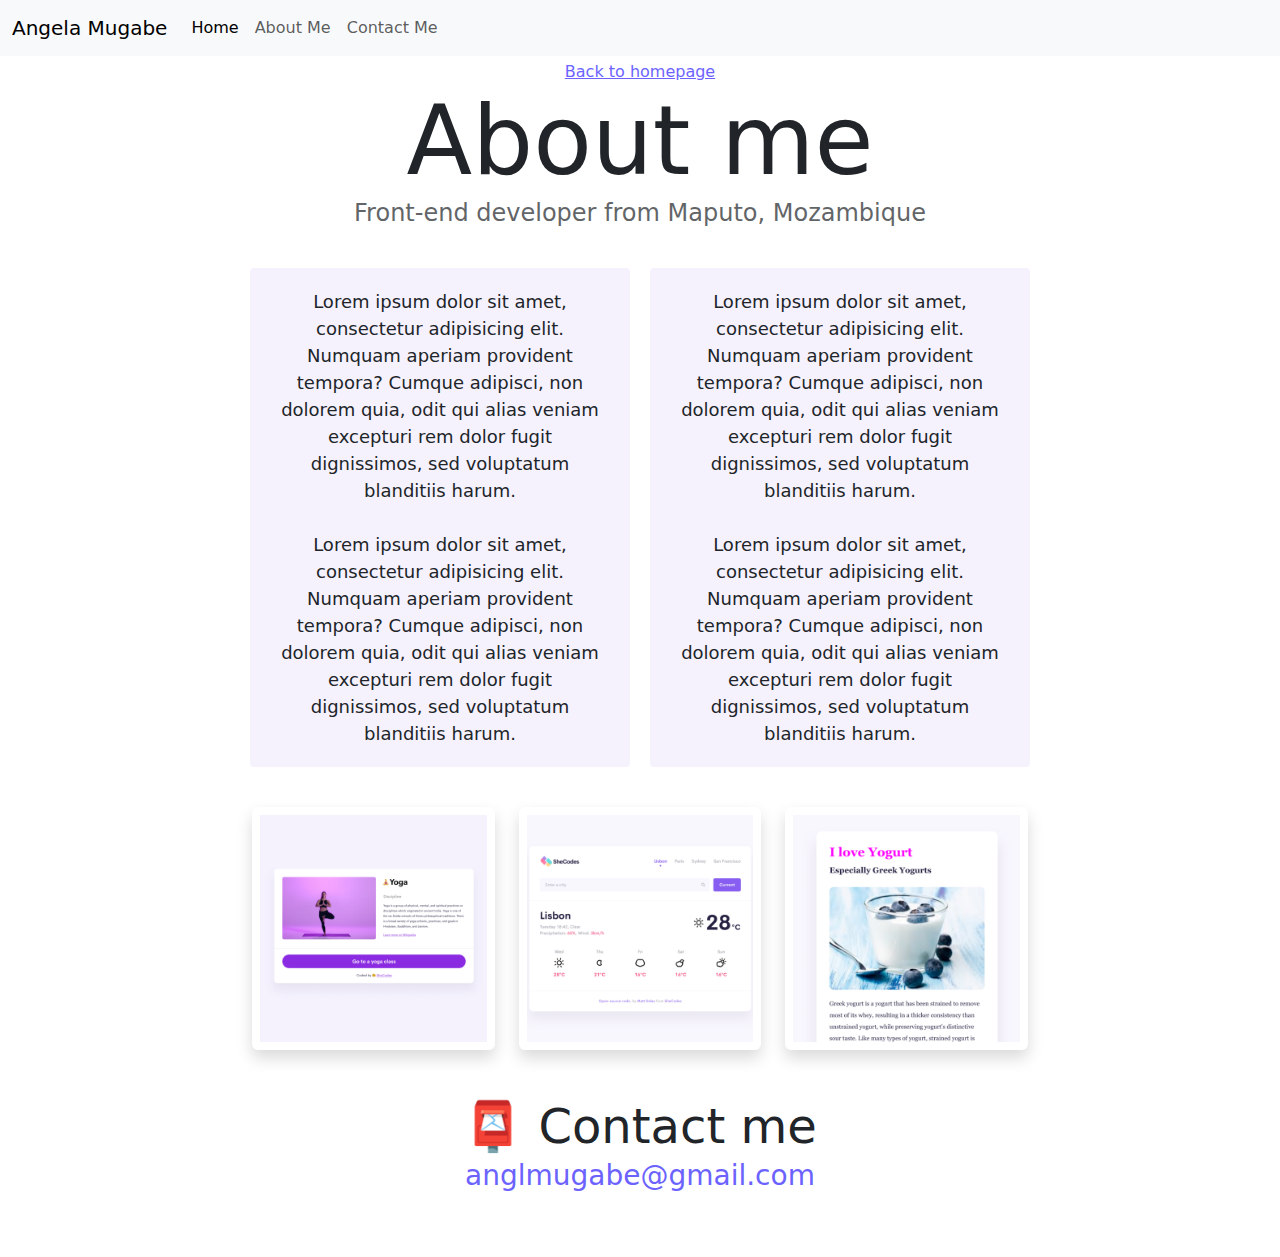
==== about.html @ 1c52b1d3 "used given templates to added basics" ====
<!DOCTYPE html>
<html lang="en">

    <head>
        <meta charset="UTF-8" />
        <meta http-equiv="X-UA-Compatible" content="IE=edge" />
        <meta name="viewport" content="width=device-width, initial-scale=1.0" />
        <link href="https://cdn.jsdelivr.net/npm/bootstrap@5.3.3/dist/css/bootstrap.min.css" rel="stylesheet"
            integrity="sha384-QWTKZyjpPEjISv5WaRU9OFeRpok6YctnYmDr5pNlyT2bRjXh0JMhjY6hW+ALEwIH" crossorigin="anonymous">
        <script src="https://cdn.jsdelivr.net/npm/bootstrap@5.3.3/dist/js/bootstrap.bundle.min.js"
            integrity="sha384-YvpcrYf0tY3lHB60NNkmXc5s9fDVZLESaAA55NDzOxhy9GkcIdslK1eN7N6jIeHz"
            crossorigin="anonymous"></script>
        <link rel="stylesheet" href="style.css" />
        <title>About Angela Mugabe</title>
    </head>

    <body>
        <nav class="navbar navbar-expand-lg fixed-top bg-body-tertiary">
            <div class="container-fluid">
                <a class="navbar-brand" href="/index.html">Angela Mugabe</a>
                <button class="navbar-toggler" type="button" data-bs-toggle="collapse"
                    data-bs-target="#navbarNavAltMarkup" aria-controls="navbarNavAltMarkup" aria-expanded="false"
                    aria-label="Toggle navigation">
                    <span class="navbar-toggler-icon"></span>
                </button>
                <div class="collapse navbar-collapse" id="navbarNavAltMarkup">
                    <div class="navbar-nav">
                        <a class="nav-link active" aria-current="page" href="/index.html">Home</a>
                        <a class="nav-link" href="#">About Me</a>
                        <a class="nav-link" href="/about.html#contact
                        ">Contact Me </a>

                    </div>
                </div>
            </div>
        </nav>
        <a href="index.html" class="homepage-link">Back to homepage</a>
        <h1>About me</h1>
        <h3>Front-end developer from Maputo, Mozambique </h3>


        <div class="about-paragraphs text-center">
            <p>
                Lorem ipsum dolor sit amet, consectetur adipisicing elit. Numquam
                aperiam provident tempora? Cumque adipisci, non dolorem quia, odit qui
                alias veniam excepturi rem dolor fugit dignissimos, sed voluptatum
                blanditiis harum.
                <br />
                <br />
                Lorem ipsum dolor sit amet, consectetur adipisicing elit. Numquam
                aperiam provident tempora? Cumque adipisci, non dolorem quia, odit qui
                alias veniam excepturi rem dolor fugit dignissimos, sed voluptatum
                blanditiis harum.
            </p>
            <p>
                Lorem ipsum dolor sit amet, consectetur adipisicing elit. Numquam
                aperiam provident tempora? Cumque adipisci, non dolorem quia, odit qui
                alias veniam excepturi rem dolor fugit dignissimos, sed voluptatum
                blanditiis harum.
                <br />
                <br />
                Lorem ipsum dolor sit amet, consectetur adipisicing elit. Numquam
                aperiam provident tempora? Cumque adipisci, non dolorem quia, odit qui
                alias veniam excepturi rem dolor fugit dignissimos, sed voluptatum
                blanditiis harum.
            </p>
        </div>

        <div class="container">
            <div class="row">
                <div class="col-sm-4">
                    <img src="images/yoga.png" class="img-fluid p-2 shadow rounded" />
                </div>
                <div class="col-sm-4">
                    <img src="images/weather.png" class="img-fluid p-2 shadow rounded" />
                </div>
                <div class="col-sm-4">
                    <img src="images/yogurt.png" class="img-fluid p-2 shadow rounded" />
                </div>
            </div>
        </div>

        <div id="contact" class="mt-5">
            <h2 class="text-center">📮 Contact me</h2>
            <a href="mailto:anglmugabe@gmail.com" class="email-link"> anglmugabe@gmail.com </a>
        </div>
    </body>

</html>
---- style.css ----
:root {
  --primary-color: #6c63ff;
  --secondary-color: #f5f2fe;
  --box-shadow: 0 5px 10px rgba(0, 0, 0, 0.3);
}

body {
  margin: 60px auto;
  max-width: 800px;
}

h1,
h2,
h3 {
  text-align: center;
  margin: 0;
}

h1 {
  font-size: 96px;
}

h2 {
  font-size: 48px;
}

h3 {
  font-size: 24px;
  opacity: 0.7;
}

p {
  background: var(--secondary-color);
  padding: 20px;
  border-radius: 4px;
  font-size: 18px;
  line-height: 1.5;
  text-align: center;
}

.navigation-links {
  display: flex;
  margin-top: 40px;
  justify-content: center;
}

.navigation-links a {
  margin: 20px;
  border-radius: 4px;
  padding: 20px 15px;
  text-decoration: none;
  text-transform: capitalize;
}

.contact-link {
  background: var(--primary-color);
  box-shadow: var(--box-shadow);
  color: white;
}

.about-link {
  color: var(--primary-color);
  border: 1px solid var(--primary-color);
}

.homepage-link {
  color: var(--primary-color);
  text-align: center;
  display: block;
}

.about-paragraphs {
  display: flex;
  margin: 30px 0;
}

.about-paragraphs p {
  margin: 10px;
}

.email-link {
  display: flex;
  justify-content: center;
  color: var(--primary-color);
  font-size: 28px;
  text-decoration: none;
}

.email-link:hover {
  text-decoration: underline;
}
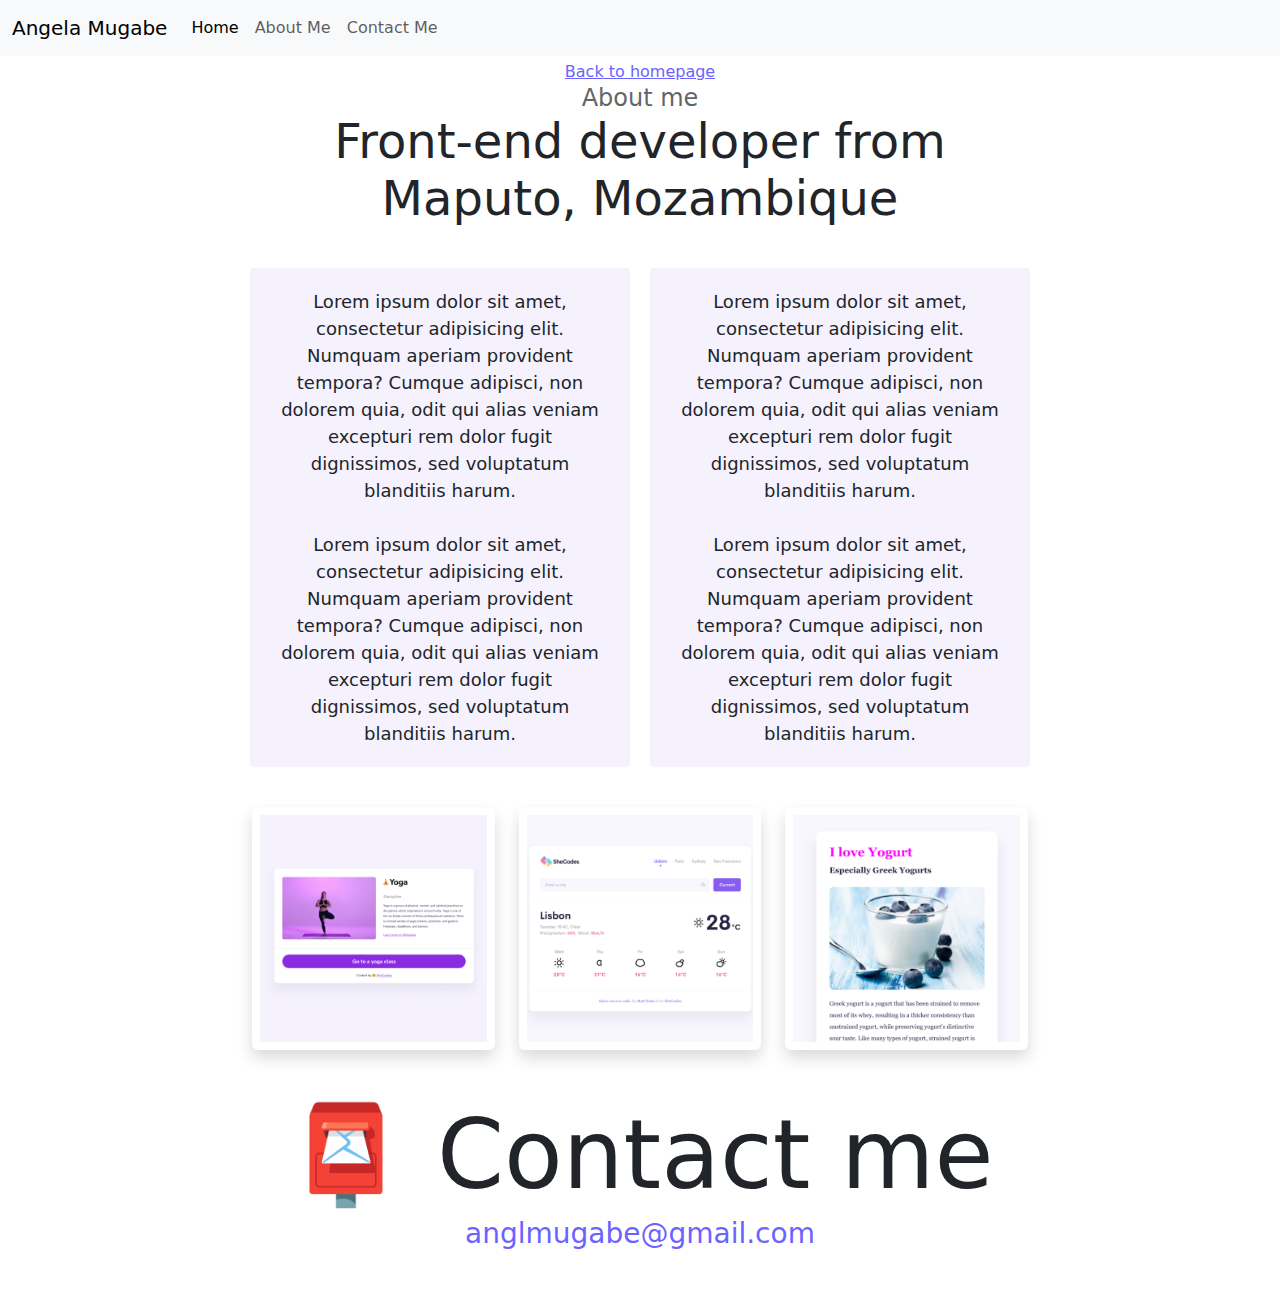
==== commit a58b4f18: "added some seo enhancements" ====
--- a/about.html
+++ b/about.html
@@ -5,6 +5,7 @@
         <meta charset="UTF-8" />
         <meta http-equiv="X-UA-Compatible" content="IE=edge" />
         <meta name="viewport" content="width=device-width, initial-scale=1.0" />
+        <meta name="description" content="About Angela Mugabe, a front-end developer from Maputo, Mozambique">
         <link href="https://cdn.jsdelivr.net/npm/bootstrap@5.3.3/dist/css/bootstrap.min.css" rel="stylesheet"
             integrity="sha384-QWTKZyjpPEjISv5WaRU9OFeRpok6YctnYmDr5pNlyT2bRjXh0JMhjY6hW+ALEwIH" crossorigin="anonymous">
         <script src="https://cdn.jsdelivr.net/npm/bootstrap@5.3.3/dist/js/bootstrap.bundle.min.js"
@@ -35,8 +36,8 @@
             </div>
         </nav>
         <a href="index.html" class="homepage-link">Back to homepage</a>
-        <h1>About me</h1>
-        <h3>Front-end developer from Maputo, Mozambique </h3>
+        <h3>About me</h3>
+        <h2>Front-end developer from Maputo, Mozambique </h2>
 
 
         <div class="about-paragraphs text-center">
@@ -69,19 +70,19 @@
         <div class="container">
             <div class="row">
                 <div class="col-sm-4">
-                    <img src="images/yoga.png" class="img-fluid p-2 shadow rounded" />
+                    <img src="images/yoga.png" class="img-fluid p-2 shadow rounded" alt="image of a yoga website" />
                 </div>
                 <div class="col-sm-4">
-                    <img src="images/weather.png" class="img-fluid p-2 shadow rounded" />
+                    <img src="images/weather.png" class="img-fluid p-2 shadow rounded" alt="image of weather app" />
                 </div>
                 <div class="col-sm-4">
-                    <img src="images/yogurt.png" class="img-fluid p-2 shadow rounded" />
+                    <img src="images/yogurt.png" class="img-fluid p-2 shadow rounded" alt="image of yogurt website" />
                 </div>
             </div>
         </div>
 
         <div id="contact" class="mt-5">
-            <h2 class="text-center">📮 Contact me</h2>
+            <h1 class="text-center">📮 Contact me</h1>
             <a href="mailto:anglmugabe@gmail.com" class="email-link"> anglmugabe@gmail.com </a>
         </div>
     </body>
